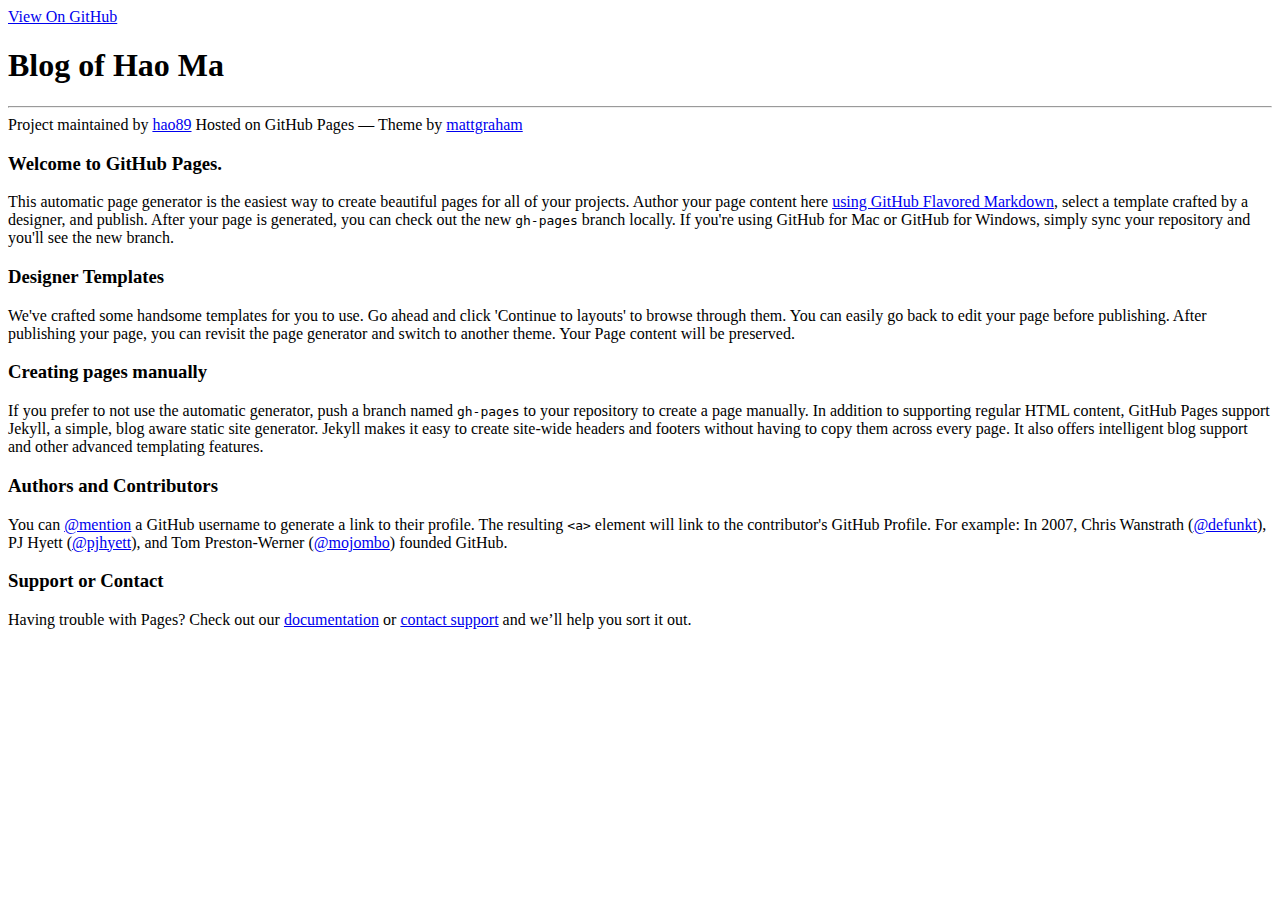
==== blog/firstblog.html @ f0d98acb "create firstblog.html" ====
<!doctype html>
<html>
  <head>
    <meta charset="utf-8">
    <meta http-equiv="X-UA-Compatible" content="chrome=1">
    <title>Blog of Hao by hao89</title>
    <link rel="stylesheet" href="stylesheets/styles.css">
    <link rel="stylesheet" href="stylesheets/github-dark.css">
    <script src="https://ajax.googleapis.com/ajax/libs/jquery/1.7.1/jquery.min.js"></script>
    <script src="javascripts/respond.js"></script>
    <!--[if lt IE 9]>
      <script src="//html5shiv.googlecode.com/svn/trunk/html5.js"></script>
    <![endif]-->
    <!--[if lt IE 8]>
    <link rel="stylesheet" href="stylesheets/ie.css">
    <![endif]-->
    <meta name="viewport" content="width=device-width, initial-scale=1, user-scalable=no">
  </head>
  <body>
      <div id="header">
        <nav>
          <li class="fork"><a href="https://github.com/hao89">View On GitHub</a></li>
        </nav>
      </div><!-- end header -->

    <div class="wrapper">

      <section>
        <div id="title">
          <h1>Blog of Hao Ma</h1>
          <p></p>
          <hr>
          <span class="credits left">Project maintained by <a href="https://github.com/hao89">hao89</a></span>
          <span class="credits right">Hosted on GitHub Pages &mdash; Theme by <a href="https://twitter.com/michigangraham">mattgraham</a></span>
        </div>
        <h3>
<a id="welcome-to-github-pages" class="anchor" href="#welcome-to-github-pages" aria-hidden="true"><span class="octicon octicon-link"></span></a>Welcome to GitHub Pages.</h3>

<p>This automatic page generator is the easiest way to create beautiful pages for all of your projects. Author your page content here <a href="https://guides.github.com/features/mastering-markdown/">using GitHub Flavored Markdown</a>, select a template crafted by a designer, and publish. After your page is generated, you can check out the new <code>gh-pages</code> branch locally. If you're using GitHub for Mac or GitHub for Windows, simply sync your repository and you'll see the new branch.</p>

<h3>
<a id="designer-templates" class="anchor" href="#designer-templates" aria-hidden="true"><span class="octicon octicon-link"></span></a>Designer Templates</h3>

<p>We've crafted some handsome templates for you to use. Go ahead and click 'Continue to layouts' to browse through them. You can easily go back to edit your page before publishing. After publishing your page, you can revisit the page generator and switch to another theme. Your Page content will be preserved.</p>

<h3>
<a id="creating-pages-manually" class="anchor" href="#creating-pages-manually" aria-hidden="true"><span class="octicon octicon-link"></span></a>Creating pages manually</h3>

<p>If you prefer to not use the automatic generator, push a branch named <code>gh-pages</code> to your repository to create a page manually. In addition to supporting regular HTML content, GitHub Pages support Jekyll, a simple, blog aware static site generator. Jekyll makes it easy to create site-wide headers and footers without having to copy them across every page. It also offers intelligent blog support and other advanced templating features.</p>

<h3>
<a id="authors-and-contributors" class="anchor" href="#authors-and-contributors" aria-hidden="true"><span class="octicon octicon-link"></span></a>Authors and Contributors</h3>

<p>You can <a href="https://github.com/blog/821" class="user-mention">@mention</a> a GitHub username to generate a link to their profile. The resulting <code>&lt;a&gt;</code> element will link to the contributor's GitHub Profile. For example: In 2007, Chris Wanstrath (<a href="https://github.com/defunkt" class="user-mention">@defunkt</a>), PJ Hyett (<a href="https://github.com/pjhyett" class="user-mention">@pjhyett</a>), and Tom Preston-Werner (<a href="https://github.com/mojombo" class="user-mention">@mojombo</a>) founded GitHub.</p>

<h3>
<a id="support-or-contact" class="anchor" href="#support-or-contact" aria-hidden="true"><span class="octicon octicon-link"></span></a>Support or Contact</h3>

<p>Having trouble with Pages? Check out our <a href="https://help.github.com/pages">documentation</a> or <a href="https://github.com/contact">contact support</a> and we’ll help you sort it out.</p>
      </section>

    </div>
    <!--[if !IE]><script>fixScale(document);</script><![endif]-->
    
  </body>
</html>
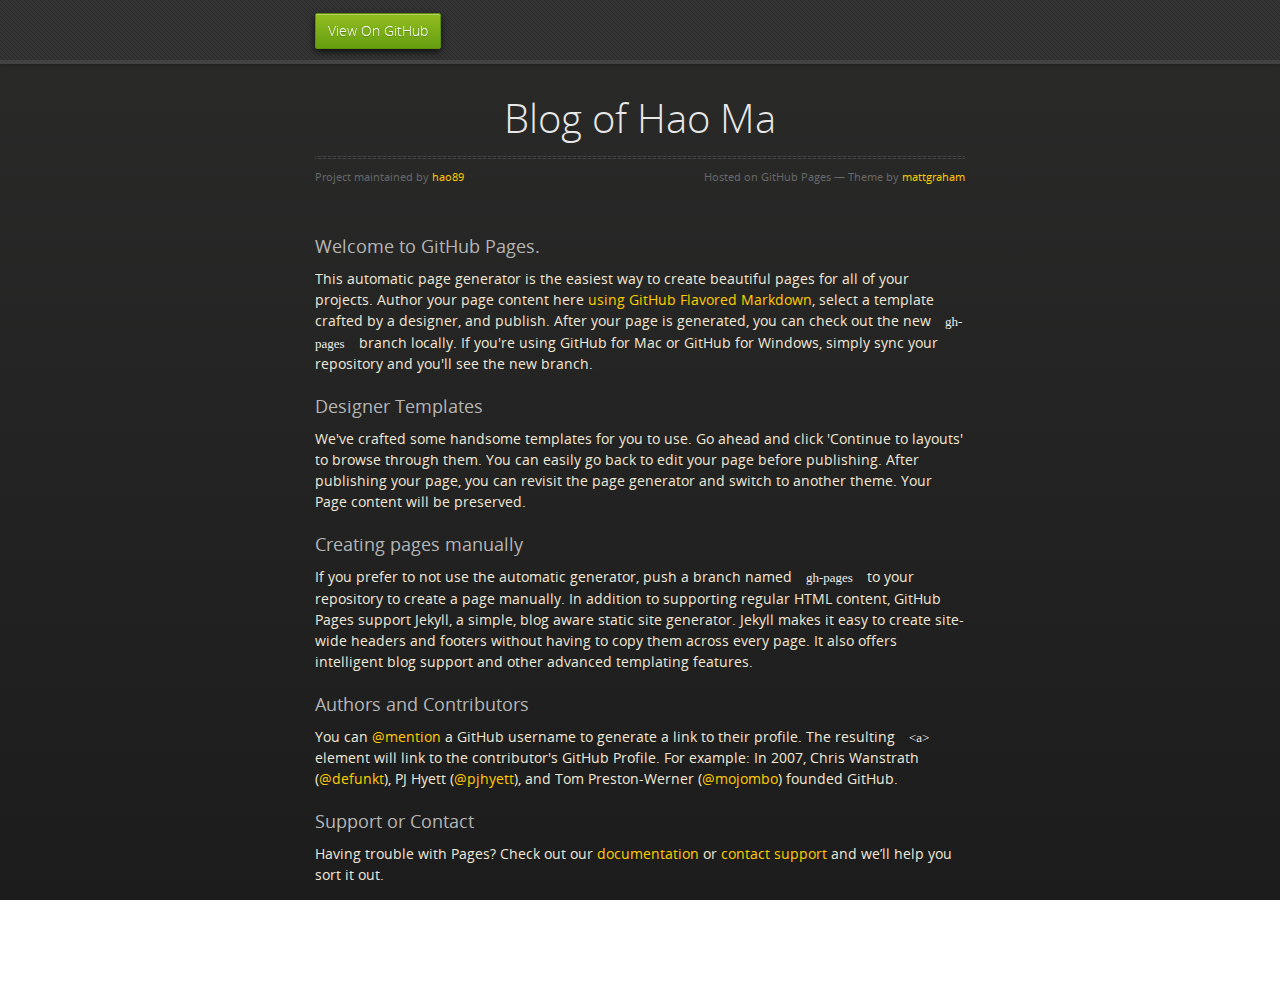
==== commit 485836da: "Update firstblog.html" ====
--- a/blog/firstblog.html
+++ b/blog/firstblog.html
@@ -4,10 +4,10 @@
     <meta charset="utf-8">
     <meta http-equiv="X-UA-Compatible" content="chrome=1">
     <title>Blog of Hao by hao89</title>
-    <link rel="stylesheet" href="stylesheets/styles.css">
-    <link rel="stylesheet" href="stylesheets/github-dark.css">
+    <link rel="stylesheet" href="../stylesheets/styles.css">
+    <link rel="stylesheet" href="../stylesheets/github-dark.css">
     <script src="https://ajax.googleapis.com/ajax/libs/jquery/1.7.1/jquery.min.js"></script>
-    <script src="javascripts/respond.js"></script>
+    <script src="../javascripts/respond.js"></script>
     <!--[if lt IE 9]>
       <script src="//html5shiv.googlecode.com/svn/trunk/html5.js"></script>
     <![endif]-->
--- a/stylesheets/styles.css
+++ b/stylesheets/styles.css
@@ -0,0 +1,851 @@
+@font-face {
+  font-family: 'OpenSansLight';
+  src: url("../fonts/OpenSans-Light-webfont.eot");
+  src: url("../fonts/OpenSans-Light-webfont.eot?#iefix") format("embedded-opentype"), url("../fonts/OpenSans-Light-webfont.woff") format("woff"), url("../fonts/OpenSans-Light-webfont.ttf") format("truetype"), url("../fonts/OpenSans-Light-webfont.svg#OpenSansLight") format("svg");
+  font-weight: normal;
+  font-style: normal;
+}
+
+@font-face {
+  font-family: 'OpenSansLightItalic';
+  src: url("../fonts/OpenSans-LightItalic-webfont.eot");
+  src: url("../fonts/OpenSans-LightItalic-webfont.eot?#iefix") format("embedded-opentype"), url("../fonts/OpenSans-LightItalic-webfont.woff") format("woff"), url("../fonts/OpenSans-LightItalic-webfont.ttf") format("truetype"), url("../fonts/OpenSans-LightItalic-webfont.svg#OpenSansLightItalic") format("svg");
+  font-weight: normal;
+  font-style: normal;
+}
+
+@font-face {
+  font-family: 'OpenSansRegular';
+  src: url("../fonts/OpenSans-Regular-webfont.eot");
+  src: url("../fonts/OpenSans-Regular-webfont.eot?#iefix") format("embedded-opentype"), url("../fonts/OpenSans-Regular-webfont.woff") format("woff"), url("../fonts/OpenSans-Regular-webfont.ttf") format("truetype"), url("../fonts/OpenSans-Regular-webfont.svg#OpenSansRegular") format("svg");
+  font-weight: normal;
+  font-style: normal;
+  -webkit-font-smoothing: antialiased;
+}
+
+@font-face {
+  font-family: 'OpenSansItalic';
+  src: url("../fonts/OpenSans-Italic-webfont.eot");
+  src: url("../fonts/OpenSans-Italic-webfont.eot?#iefix") format("embedded-opentype"), url("../fonts/OpenSans-Italic-webfont.woff") format("woff"), url("../fonts/OpenSans-Italic-webfont.ttf") format("truetype"), url("../fonts/OpenSans-Italic-webfont.svg#OpenSansItalic") format("svg");
+  font-weight: normal;
+  font-style: normal;
+  -webkit-font-smoothing: antialiased;
+}
+
+@font-face {
+  font-family: 'OpenSansSemibold';
+  src: url("../fonts/OpenSans-Semibold-webfont.eot");
+  src: url("../fonts/OpenSans-Semibold-webfont.eot?#iefix") format("embedded-opentype"), url("../fonts/OpenSans-Semibold-webfont.woff") format("woff"), url("../fonts/OpenSans-Semibold-webfont.ttf") format("truetype"), url("../fonts/OpenSans-Semibold-webfont.svg#OpenSansSemibold") format("svg");
+  font-weight: normal;
+  font-style: normal;
+  -webkit-font-smoothing: antialiased;
+}
+
+@font-face {
+  font-family: 'OpenSansSemiboldItalic';
+  src: url("../fonts/OpenSans-SemiboldItalic-webfont.eot");
+  src: url("../fonts/OpenSans-SemiboldItalic-webfont.eot?#iefix") format("embedded-opentype"), url("../fonts/OpenSans-SemiboldItalic-webfont.woff") format("woff"), url("../fonts/OpenSans-SemiboldItalic-webfont.ttf") format("truetype"), url("../fonts/OpenSans-SemiboldItalic-webfont.svg#OpenSansSemiboldItalic") format("svg");
+  font-weight: normal;
+  font-style: normal;
+  -webkit-font-smoothing: antialiased;
+}
+
+@font-face {
+  font-family: 'OpenSansBold';
+  src: url("../fonts/OpenSans-Bold-webfont.eot");
+  src: url("../fonts/OpenSans-Bold-webfont.eot?#iefix") format("embedded-opentype"), url("../fonts/OpenSans-Bold-webfont.woff") format("woff"), url("../fonts/OpenSans-Bold-webfont.ttf") format("truetype"), url("../fonts/OpenSans-Bold-webfont.svg#OpenSansBold") format("svg");
+  font-weight: normal;
+  font-style: normal;
+  -webkit-font-smoothing: antialiased;
+}
+
+@font-face {
+  font-family: 'OpenSansBoldItalic';
+  src: url("../fonts/OpenSans-BoldItalic-webfont.eot");
+  src: url("../fonts/OpenSans-BoldItalic-webfont.eot?#iefix") format("embedded-opentype"), url("../fonts/OpenSans-BoldItalic-webfont.woff") format("woff"), url("../fonts/OpenSans-BoldItalic-webfont.ttf") format("truetype"), url("../fonts/OpenSans-BoldItalic-webfont.svg#OpenSansBoldItalic") format("svg");
+  font-weight: normal;
+  font-style: normal;
+  -webkit-font-smoothing: antialiased;
+}
+
+/* normalize.css 2012-02-07T12:37 UTC - https://github.com/necolas/normalize.css */
+/* =============================================================================
+   HTML5 display definitions
+   ========================================================================== */
+/*
+ * Corrects block display not defined in IE6/7/8/9 & FF3
+ */
+article,
+aside,
+details,
+figcaption,
+figure,
+footer,
+header,
+hgroup,
+nav,
+section,
+summary {
+  display: block;
+}
+
+/*
+ * Corrects inline-block display not defined in IE6/7/8/9 & FF3
+ */
+audio,
+canvas,
+video {
+  display: inline-block;
+  *display: inline;
+  *zoom: 1;
+}
+
+/*
+ * Prevents modern browsers from displaying 'audio' without controls
+ */
+audio:not([controls]) {
+  display: none;
+}
+
+/*
+ * Addresses styling for 'hidden' attribute not present in IE7/8/9, FF3, S4
+ * Known issue: no IE6 support
+ */
+[hidden] {
+  display: none;
+}
+
+/* =============================================================================
+   Base
+   ========================================================================== */
+/*
+ * 1. Corrects text resizing oddly in IE6/7 when body font-size is set using em units
+ *    http://clagnut.com/blog/348/#c790
+ * 2. Prevents iOS text size adjust after orientation change, without disabling user zoom
+ *    www.456bereastreet.com/archive/201012/controlling_text_size_in_safari_for_ios_without_disabling_user_zoom/
+ */
+html {
+  font-size: 100%;
+  /* 1 */
+  -webkit-text-size-adjust: 100%;
+  /* 2 */
+  -ms-text-size-adjust: 100%;
+  /* 2 */
+}
+
+/*
+ * Addresses font-family inconsistency between 'textarea' and other form elements.
+ */
+html,
+button,
+input,
+select,
+textarea {
+  font-family: sans-serif;
+}
+
+/*
+ * Addresses margins handled incorrectly in IE6/7
+ */
+body {
+  margin: 0;
+}
+
+/* =============================================================================
+   Links
+   ========================================================================== */
+/*
+ * Addresses outline displayed oddly in Chrome
+ */
+a:focus {
+  outline: thin dotted;
+}
+
+/*
+ * Improves readability when focused and also mouse hovered in all browsers
+ * people.opera.com/patrickl/experiments/keyboard/test
+ */
+a:hover,
+a:active {
+  outline: 0;
+}
+
+/* =============================================================================
+   Typography
+   ========================================================================== */
+/*
+ * Addresses font sizes and margins set differently in IE6/7
+ * Addresses font sizes within 'section' and 'article' in FF4+, Chrome, S5
+ */
+h1 {
+  font-size: 2em;
+  margin: 0.67em 0;
+}
+
+h2 {
+  font-size: 1.5em;
+  margin: 0.83em 0;
+}
+
+h3 {
+  font-size: 1.17em;
+  margin: 1em 0;
+}
+
+h4 {
+  font-size: 1em;
+  margin: 1.33em 0;
+}
+
+h5 {
+  font-size: 0.83em;
+  margin: 1.67em 0;
+}
+
+h6 {
+  font-size: 0.75em;
+  margin: 2.33em 0;
+}
+
+/*
+ * Addresses styling not present in IE7/8/9, S5, Chrome
+ */
+abbr[title] {
+  border-bottom: 1px dotted;
+}
+
+/*
+ * Addresses style set to 'bolder' in FF3+, S4/5, Chrome
+*/
+b,
+strong {
+  font-weight: bold;
+}
+
+blockquote {
+  margin: 1em 40px;
+}
+
+/*
+ * Addresses styling not present in S5, Chrome
+ */
+dfn {
+  font-style: italic;
+}
+
+/*
+ * Addresses styling not present in IE6/7/8/9
+ */
+mark {
+  background: #ff0;
+  color: #000;
+}
+
+/*
+ * Addresses margins set differently in IE6/7
+ */
+p,
+pre {
+  margin: 1em 0;
+}
+
+/*
+ * Corrects font family set oddly in IE6, S4/5, Chrome
+ * en.wikipedia.org/wiki/User:Davidgothberg/Test59
+ */
+pre,
+code,
+kbd,
+samp {
+  font-family: monospace, serif;
+  _font-family: 'courier new', monospace;
+  font-size: 1em;
+}
+
+/*
+ * 1. Addresses CSS quotes not supported in IE6/7
+ * 2. Addresses quote property not supported in S4
+ */
+/* 1 */
+q {
+  quotes: none;
+}
+
+/* 2 */
+q:before,
+q:after {
+  content: '';
+  content: none;
+}
+
+small {
+  font-size: 75%;
+}
+
+/*
+ * Prevents sub and sup affecting line-height in all browsers
+ * gist.github.com/413930
+ */
+sub,
+sup {
+  font-size: 75%;
+  line-height: 0;
+  position: relative;
+  vertical-align: baseline;
+}
+
+sup {
+  top: -0.5em;
+}
+
+sub {
+  bottom: -0.25em;
+}
+
+/* =============================================================================
+   Lists
+   ========================================================================== */
+/*
+ * Addresses margins set differently in IE6/7
+ */
+dl,
+menu,
+ol,
+ul {
+  margin: 1em 0;
+}
+
+dd {
+  margin: 0 0 0 40px;
+}
+
+/*
+ * Addresses paddings set differently in IE6/7
+ */
+menu,
+ol,
+ul {
+  padding: 0 0 0 40px;
+}
+
+/*
+ * Corrects list images handled incorrectly in IE7
+ */
+nav ul,
+nav ol {
+  list-style: none;
+  list-style-image: none;
+}
+
+/* =============================================================================
+   Embedded content
+   ========================================================================== */
+/*
+ * 1. Removes border when inside 'a' element in IE6/7/8/9, FF3
+ * 2. Improves image quality when scaled in IE7
+ *    code.flickr.com/blog/2008/11/12/on-ui-quality-the-little-things-client-side-image-resizing/
+ */
+img {
+  border: 0;
+  /* 1 */
+  -ms-interpolation-mode: bicubic;
+  /* 2 */
+}
+
+/*
+ * Corrects overflow displayed oddly in IE9
+ */
+svg:not(:root) {
+  overflow: hidden;
+}
+
+/* =============================================================================
+   Figures
+   ========================================================================== */
+/*
+ * Addresses margin not present in IE6/7/8/9, S5, O11
+ */
+figure {
+  margin: 0;
+}
+
+/* =============================================================================
+   Forms
+   ========================================================================== */
+/*
+ * Corrects margin displayed oddly in IE6/7
+ */
+form {
+  margin: 0;
+}
+
+/*
+ * Define consistent border, margin, and padding
+ */
+fieldset {
+  border: 1px solid #c0c0c0;
+  margin: 0 2px;
+  padding: 0.35em 0.625em 0.75em;
+}
+
+/*
+ * 1. Corrects color not being inherited in IE6/7/8/9
+ * 2. Corrects text not wrapping in FF3 
+ * 3. Corrects alignment displayed oddly in IE6/7
+ */
+legend {
+  border: 0;
+  /* 1 */
+  padding: 0;
+  white-space: normal;
+  /* 2 */
+  *margin-left: -7px;
+  /* 3 */
+}
+
+/*
+ * 1. Corrects font size not being inherited in all browsers
+ * 2. Addresses margins set differently in IE6/7, FF3+, S5, Chrome
+ * 3. Improves appearance and consistency in all browsers
+ */
+button,
+input,
+select,
+textarea {
+  font-size: 100%;
+  /* 1 */
+  margin: 0;
+  /* 2 */
+  vertical-align: baseline;
+  /* 3 */
+  *vertical-align: middle;
+  /* 3 */
+}
+
+/*
+ * Addresses FF3/4 setting line-height on 'input' using !important in the UA stylesheet
+ */
+button,
+input {
+  line-height: normal;
+  /* 1 */
+}
+
+/*
+ * 1. Improves usability and consistency of cursor style between image-type 'input' and others
+ * 2. Corrects inability to style clickable 'input' types in iOS
+ * 3. Removes inner spacing in IE7 without affecting normal text inputs
+ *    Known issue: inner spacing remains in IE6
+ */
+button,
+input[type="button"],
+input[type="reset"],
+input[type="submit"] {
+  cursor: pointer;
+  /* 1 */
+  -webkit-appearance: button;
+  /* 2 */
+  *overflow: visible;
+  /* 3 */
+}
+
+/*
+ * Re-set default cursor for disabled elements
+ */
+button[disabled],
+input[disabled] {
+  cursor: default;
+}
+
+/*
+ * 1. Addresses box sizing set to content-box in IE8/9
+ * 2. Removes excess padding in IE8/9
+ * 3. Removes excess padding in IE7
+      Known issue: excess padding remains in IE6
+ */
+input[type="checkbox"],
+input[type="radio"] {
+  box-sizing: border-box;
+  /* 1 */
+  padding: 0;
+  /* 2 */
+  *height: 13px;
+  /* 3 */
+  *width: 13px;
+  /* 3 */
+}
+
+/*
+ * 1. Addresses appearance set to searchfield in S5, Chrome
+ * 2. Addresses box-sizing set to border-box in S5, Chrome (include -moz to future-proof)
+ */
+input[type="search"] {
+  -webkit-appearance: textfield;
+  /* 1 */
+  -moz-box-sizing: content-box;
+  -webkit-box-sizing: content-box;
+  /* 2 */
+  box-sizing: content-box;
+}
+
+/*
+ * Removes inner padding and search cancel button in S5, Chrome on OS X
+ */
+input[type="search"]::-webkit-search-decoration,
+input[type="search"]::-webkit-search-cancel-button {
+  -webkit-appearance: none;
+}
+
+/*
+ * Removes inner padding and border in FF3+
+ * www.sitepen.com/blog/2008/05/14/the-devils-in-the-details-fixing-dojos-toolbar-buttons/
+ */
+button::-moz-focus-inner,
+input::-moz-focus-inner {
+  border: 0;
+  padding: 0;
+}
+
+/*
+ * 1. Removes default vertical scrollbar in IE6/7/8/9
+ * 2. Improves readability and alignment in all browsers
+ */
+textarea {
+  overflow: auto;
+  /* 1 */
+  vertical-align: top;
+  /* 2 */
+}
+
+/* =============================================================================
+   Tables
+   ========================================================================== */
+/*
+ * Remove most spacing between table cells
+ */
+table {
+  border-collapse: collapse;
+  border-spacing: 0;
+}
+
+body {
+  padding: 0px 0 20px 0px;
+  margin: 0px;
+  font: 14px/1.5 "OpenSansRegular", "Helvetica Neue", Helvetica, Arial, sans-serif;
+  color: #f0e7d5;
+  font-weight: normal;
+  background: #252525;
+  background-attachment: fixed !important;
+  background: -webkit-gradient(linear, 50% 0%, 50% 100%, color-stop(0%, #2a2a29), color-stop(100%, #1c1c1c));
+  background: -webkit-linear-gradient(#2a2a29, #1c1c1c);
+  background: -moz-linear-gradient(#2a2a29, #1c1c1c);
+  background: -o-linear-gradient(#2a2a29, #1c1c1c);
+  background: -ms-linear-gradient(#2a2a29, #1c1c1c);
+  background: linear-gradient(#2a2a29, #1c1c1c);
+}
+
+h1, h2, h3, h4, h5, h6 {
+  color: #e8e8e8;
+  margin: 0 0 10px;
+  font-family: 'OpenSansRegular', "Helvetica Neue", Helvetica, Arial, sans-serif;
+  font-weight: normal;
+}
+
+p, ul, ol, table, pre, dl {
+  margin: 0 0 20px;
+}
+
+h1, h2, h3 {
+  line-height: 1.1;
+}
+
+h1 {
+  font-size: 28px;
+}
+
+h2 {
+  font-size: 24px;
+}
+
+h4, h5, h6 {
+  color: #e8e8e8;
+}
+
+h3 {
+  font-size: 18px;
+  line-height: 24px;
+  font-family: 'OpenSansRegular', "Helvetica Neue", Helvetica, Arial, sans-serif !important;
+  font-weight: normal;
+  color: #b6b6b6;
+}
+
+a {
+  color: #ffcc00;
+  font-weight: 400;
+  text-decoration: none;
+}
+a:hover {
+  color: #ffeb9b;
+}
+
+a small {
+  font-size: 11px;
+  color: #666;
+  margin-top: -0.6em;
+  display: block;
+}
+
+ul {
+  list-style-image: url("../images/bullet.png");
+}
+
+strong {
+  font-family: 'OpenSansBold', "Helvetica Neue", Helvetica, Arial, sans-serif !important;
+  font-weight: normal;
+}
+
+.wrapper {
+  max-width: 650px;
+  margin: 0 auto;
+  position: relative;
+  padding: 0 20px;
+}
+
+section img {
+  max-width: 100%;
+}
+
+blockquote {
+  border-left: 3px solid #ffcc00;
+  margin: 0;
+  padding: 0 0 0 20px;
+  font-style: italic;
+}
+
+code {
+  font-family: "Lucida Sans", Monaco, Bitstream Vera Sans Mono, Lucida Console, Terminal;
+  color: #efefef;
+  font-size: 13px;
+  margin: 0 4px;
+  padding: 4px 6px;
+  -moz-border-radius: 2px;
+  -webkit-border-radius: 2px;
+  -o-border-radius: 2px;
+  -ms-border-radius: 2px;
+  -khtml-border-radius: 2px;
+  border-radius: 2px;
+}
+
+pre {
+  padding: 8px 15px;
+  background: #191919;
+  -moz-border-radius: 2px;
+  -webkit-border-radius: 2px;
+  -o-border-radius: 2px;
+  -ms-border-radius: 2px;
+  -khtml-border-radius: 2px;
+  border-radius: 2px;
+  border: 1px solid #121212;
+  -moz-box-shadow: inset 0 1px 3px rgba(0, 0, 0, 0.3);
+  -webkit-box-shadow: inset 0 1px 3px rgba(0, 0, 0, 0.3);
+  -o-box-shadow: inset 0 1px 3px rgba(0, 0, 0, 0.3);
+  box-shadow: inset 0 1px 3px rgba(0, 0, 0, 0.3);
+  overflow: auto;
+  overflow-y: hidden;
+}
+pre code {
+  color: #efefef;
+  text-shadow: 0px 1px 0px #000;
+  margin: 0;
+  padding: 0;
+}
+
+table {
+  width: 100%;
+  border-collapse: collapse;
+}
+
+th {
+  text-align: left;
+  padding: 5px 10px;
+  border-bottom: 1px solid #434343;
+  color: #b6b6b6;
+  font-family: 'OpenSansSemibold', "Helvetica Neue", Helvetica, Arial, sans-serif !important;
+  font-weight: normal;
+}
+
+td {
+  text-align: left;
+  padding: 5px 10px;
+  border-bottom: 1px solid #434343;
+}
+
+hr {
+  border: 0;
+  outline: none;
+  height: 3px;
+  background: transparent url("../images/hr.gif") center center repeat-x;
+  margin: 0 0 20px;
+}
+
+dt {
+  color: #F0E7D5;
+  font-family: 'OpenSansSemibold', "Helvetica Neue", Helvetica, Arial, sans-serif !important;
+  font-weight: normal;
+}
+
+#header {
+  z-index: 100;
+  left: 0;
+  top: 0px;
+  height: 60px;
+  width: 100%;
+  position: fixed;
+  background: url(../images/nav-bg.gif) #353535;
+  border-bottom: 4px solid #434343;
+  -moz-box-shadow: 0px 1px 3px rgba(0, 0, 0, 0.25);
+  -webkit-box-shadow: 0px 1px 3px rgba(0, 0, 0, 0.25);
+  -o-box-shadow: 0px 1px 3px rgba(0, 0, 0, 0.25);
+  box-shadow: 0px 1px 3px rgba(0, 0, 0, 0.25);
+}
+#header nav {
+  max-width: 650px;
+  margin: 0 auto;
+  padding: 0 10px;
+  background: blue;
+  margin: 6px auto;
+}
+#header nav li {
+  font-family: 'OpenSansLight', "Helvetica Neue", Helvetica, Arial, sans-serif;
+  font-weight: normal;
+  list-style: none;
+  display: inline;
+  color: white;
+  line-height: 50px;
+  text-shadow: 0px 1px 0px rgba(0, 0, 0, 0.2);
+  font-size: 14px;
+}
+#header nav li a {
+  color: white;
+  border: 1px solid #5d910b;
+  background: -webkit-gradient(linear, 50% 0%, 50% 100%, color-stop(0%, #93bd20), color-stop(100%, #659e10));
+  background: -webkit-linear-gradient(#93bd20, #659e10);
+  background: -moz-linear-gradient(#93bd20, #659e10);
+  background: -o-linear-gradient(#93bd20, #659e10);
+  background: -ms-linear-gradient(#93bd20, #659e10);
+  background: linear-gradient(#93bd20, #659e10);
+  -moz-border-radius: 2px;
+  -webkit-border-radius: 2px;
+  -o-border-radius: 2px;
+  -ms-border-radius: 2px;
+  -khtml-border-radius: 2px;
+  border-radius: 2px;
+  -moz-box-shadow: inset 0px 1px 0px rgba(255, 255, 255, 0.3), 0px 3px 7px rgba(0, 0, 0, 0.7);
+  -webkit-box-shadow: inset 0px 1px 0px rgba(255, 255, 255, 0.3), 0px 3px 7px rgba(0, 0, 0, 0.7);
+  -o-box-shadow: inset 0px 1px 0px rgba(255, 255, 255, 0.3), 0px 3px 7px rgba(0, 0, 0, 0.7);
+  box-shadow: inset 0px 1px 0px rgba(255, 255, 255, 0.3), 0px 3px 7px rgba(0, 0, 0, 0.7);
+  background-color: #93bd20;
+  padding: 10px 12px;
+  margin-top: 6px;
+  line-height: 14px;
+  font-size: 14px;
+  display: inline-block;
+  text-align: center;
+}
+#header nav li a:hover {
+  background: -webkit-gradient(linear, 50% 0%, 50% 100%, color-stop(0%, #749619), color-stop(100%, #527f0e));
+  background: -webkit-linear-gradient(#749619, #527f0e);
+  background: -moz-linear-gradient(#749619, #527f0e);
+  background: -o-linear-gradient(#749619, #527f0e);
+  background: -ms-linear-gradient(#749619, #527f0e);
+  background: linear-gradient(#749619, #527f0e);
+  background-color: #659e10;
+  border: 1px solid #527f0e;
+  -moz-box-shadow: inset 0px 1px 1px rgba(0, 0, 0, 0.2), 0px 1px 0px rgba(0, 0, 0, 0);
+  -webkit-box-shadow: inset 0px 1px 1px rgba(0, 0, 0, 0.2), 0px 1px 0px rgba(0, 0, 0, 0);
+  -o-box-shadow: inset 0px 1px 1px rgba(0, 0, 0, 0.2), 0px 1px 0px rgba(0, 0, 0, 0);
+  box-shadow: inset 0px 1px 1px rgba(0, 0, 0, 0.2), 0px 1px 0px rgba(0, 0, 0, 0);
+}
+#header nav li.fork {
+  float: left;
+  margin-left: 0px;
+}
+#header nav li.downloads {
+  float: right;
+  margin-left: 6px;
+}
+#header nav li.title {
+  float: right;
+  margin-right: 10px;
+  font-size: 11px;
+}
+
+section {
+  max-width: 650px;
+  padding: 30px 0px 50px 0px;
+  margin: 20px 0;
+  margin-top: 70px;
+}
+section #title {
+  border: 0;
+  outline: none;
+  margin: 0 0 50px 0;
+  padding: 0 0 5px 0;
+}
+section #title h1 {
+  font-family: 'OpenSansLight', "Helvetica Neue", Helvetica, Arial, sans-serif;
+  font-weight: normal;
+  font-size: 40px;
+  text-align: center;
+  line-height: 36px;
+}
+section #title p {
+  color: #d7cfbe;
+  font-family: 'OpenSansLight', "Helvetica Neue", Helvetica, Arial, sans-serif;
+  font-weight: normal;
+  font-size: 18px;
+  text-align: center;
+}
+section #title .credits {
+  font-size: 11px;
+  font-family: 'OpenSansRegular', "Helvetica Neue", Helvetica, Arial, sans-serif;
+  font-weight: normal;
+  color: #696969;
+  margin-top: -10px;
+}
+section #title .credits.left {
+  float: left;
+}
+section #title .credits.right {
+  float: right;
+}
+
+@media print, screen and (max-width: 720px) {
+  #title .credits {
+    display: block;
+    width: 100%;
+    line-height: 30px;
+    text-align: center;
+  }
+  #title .credits .left {
+    float: none;
+    display: block;
+  }
+  #title .credits .right {
+    float: none;
+    display: block;
+  }
+}
+@media print, screen and (max-width: 480px) {
+  #header {
+    margin-top: -20px;
+  }
+
+  section {
+    margin-top: 40px;
+  }
+
+  nav {
+    display: none;
+  }
+}
--- a/stylesheets/github-dark.css
+++ b/stylesheets/github-dark.css
@@ -0,0 +1,116 @@
+/*
+   Copyright 2014 GitHub Inc.
+
+   Licensed under the Apache License, Version 2.0 (the "License");
+   you may not use this file except in compliance with the License.
+   You may obtain a copy of the License at
+
+       http://www.apache.org/licenses/LICENSE-2.0
+
+   Unless required by applicable law or agreed to in writing, software
+   distributed under the License is distributed on an "AS IS" BASIS,
+   WITHOUT WARRANTIES OR CONDITIONS OF ANY KIND, either express or implied.
+   See the License for the specific language governing permissions and
+   limitations under the License.
+
+*/
+
+.pl-c /* comment */ {
+  color: #969896;
+}
+
+.pl-c1      /* constant, markup.raw, meta.diff.header, meta.module-reference, meta.property-name, support, support.constant, support.variable, variable.other.constant */,
+.pl-s .pl-v /* string variable */ {
+  color: #0099cd;
+}
+
+.pl-e  /* entity */,
+.pl-en /* entity.name */ {
+  color: #9774cb;
+}
+
+.pl-s .pl-s1 /* string source */,
+.pl-smi      /* storage.modifier.import, storage.modifier.package, storage.type.java, variable.other, variable.parameter.function */ {
+  color: #ddd;
+}
+
+.pl-ent /* entity.name.tag */ {
+  color: #7bcc72;
+}
+
+.pl-k /* keyword, storage, storage.type */ {
+  color: #cc2372;
+}
+
+.pl-pds              /* punctuation.definition.string, string.regexp.character-class */,
+.pl-s                /* string */,
+.pl-s .pl-pse .pl-s1 /* string punctuation.section.embedded source */,
+.pl-sr               /* string.regexp */,
+.pl-sr .pl-cce       /* string.regexp constant.character.escape */,
+.pl-sr .pl-sra       /* string.regexp string.regexp.arbitrary-repitition */,
+.pl-sr .pl-sre       /* string.regexp source.ruby.embedded */ {
+  color: #3c66e2;
+}
+
+.pl-v /* variable */ {
+  color: #fb8764;
+}
+
+.pl-id /* invalid.deprecated */ {
+  color: #e63525;
+}
+
+.pl-ii /* invalid.illegal */ {
+  background-color: #e63525;
+  color: #f8f8f8;
+}
+
+.pl-sr .pl-cce /* string.regexp constant.character.escape */ {
+  color: #7bcc72;
+  font-weight: bold;
+}
+
+.pl-ml /* markup.list */ {
+  color: #c26b2b;
+}
+
+.pl-mh        /* markup.heading */,
+.pl-mh .pl-en /* markup.heading entity.name */,
+.pl-ms        /* meta.separator */ {
+  color: #264ec5;
+  font-weight: bold;
+}
+
+.pl-mq /* markup.quote */ {
+  color: #00acac;
+}
+
+.pl-mi /* markup.italic */ {
+  color: #ddd;
+  font-style: italic;
+}
+
+.pl-mb /* markup.bold */ {
+  color: #ddd;
+  font-weight: bold;
+}
+
+.pl-md /* markup.deleted, meta.diff.header.from-file */ {
+  background-color: #ffecec;
+  color: #bd2c00;
+}
+
+.pl-mi1 /* markup.inserted, meta.diff.header.to-file */ {
+  background-color: #eaffea;
+  color: #55a532;
+}
+
+.pl-mdr /* meta.diff.range */ {
+  color: #9774cb;
+  font-weight: bold;
+}
+
+.pl-mo /* meta.output */ {
+  color: #264ec5;
+}
+
